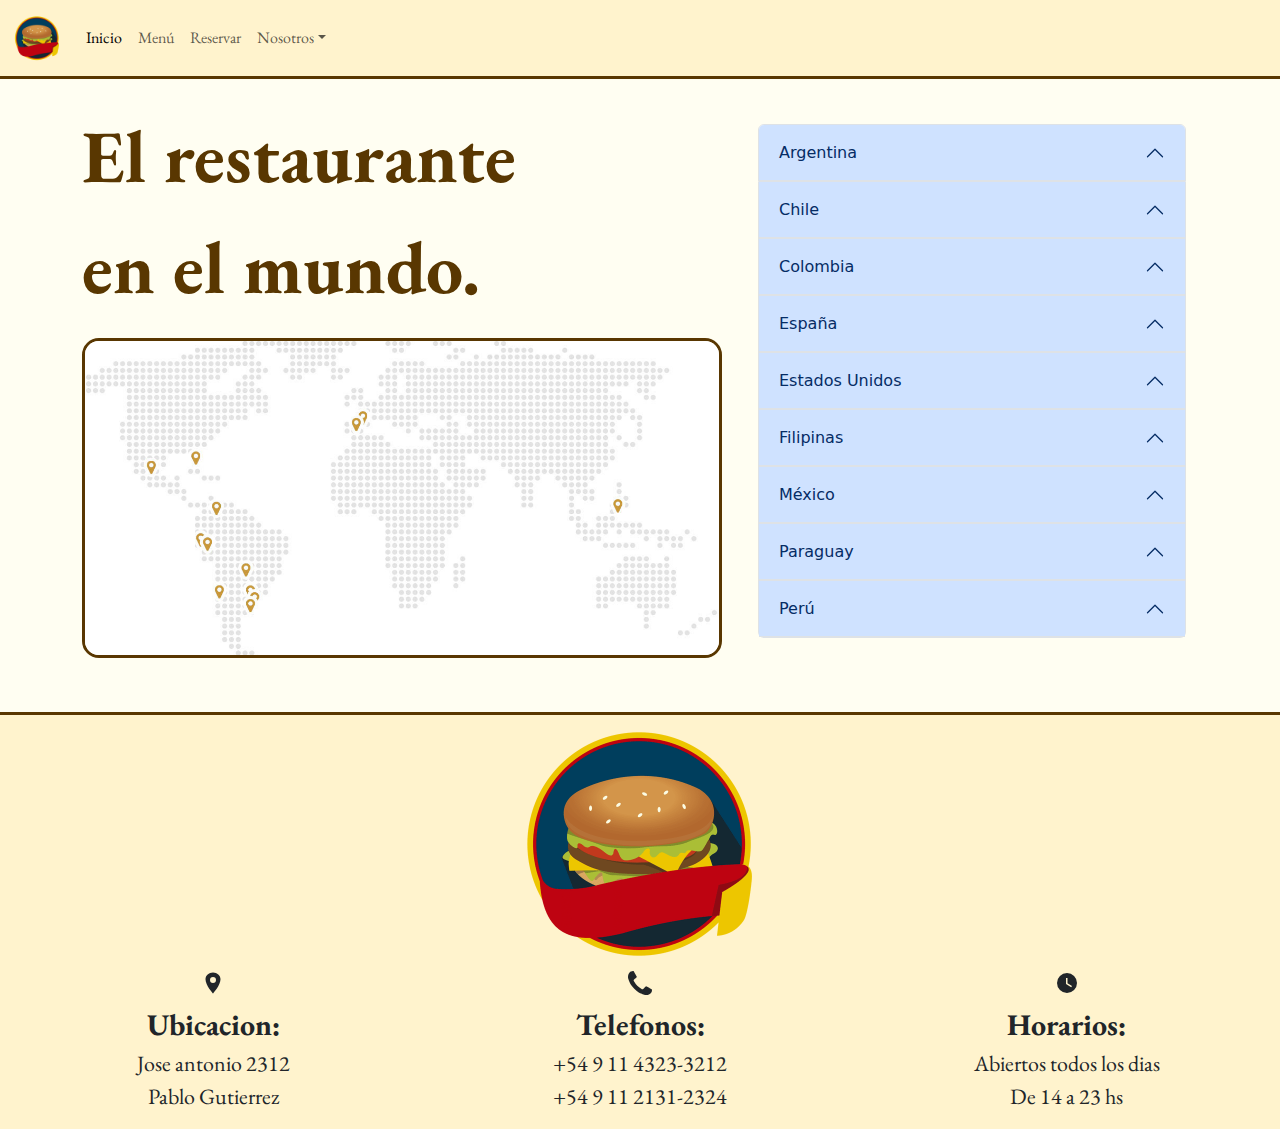
==== Final/Locales.html @ f5d12c1f "dwasdw" ====
<!DOCTYPE html>
<html lang="es">
<head>
    <meta charset="UTF-8">
    <meta name="viewport" content="width=device-width, initial-scale=1.0">
    <link rel="stylesheet" href="style/style.css">
    <link href="https://cdn.jsdelivr.net/npm/bootstrap@5.3.3/dist/css/bootstrap.min.css" rel="stylesheet" integrity="sha384-QWTKZyjpPEjISv5WaRU9OFeRpok6YctnYmDr5pNlyT2bRjXh0JMhjY6hW+ALEwIH" crossorigin="anonymous">
    <link rel="preconnect" href="https://fonts.googleapis.com">
    <link rel="preconnect" href="https://fonts.gstatic.com" crossorigin>
    <link href="https://fonts.googleapis.com/css2?family=EB+Garamond:ital,wght@0,400..800;1,400..800&display=swap" rel="stylesheet">
    <title>Restaurante</title>
</head>
<body class=" Locales">
  <div class="barra">
    <nav class="navbar navbar-expand-lg bg-body-tertiary bg-warning-subtle">
        <div class="container-fluid">
          <a class="navbar-brand" href="#"><img src="imagenes/logo.webp" alt="Logo del restaurante" width="50" height="50"></a>
          <button class="navbar-toggler" type="button" data-bs-toggle="collapse" data-bs-target="#navbarNavDropdown" aria-controls="navbarNavDropdown" aria-expanded="false" aria-label="Toggle navigation">
            <span class="navbar-toggler-icon"></span>
          </button>
          <div class="collapse navbar-collapse" id="navbarNavDropdown">
            <ul class="navbar-nav">
              <li class="nav-item"><a class="nav-link active texto" href="index.html">Inicio</a></li>
              <li class="nav-item"><a class="nav-link texto" href="Menu.html">Menú</a></li>
              <li class="nav-item"><a class="nav-link texto" href="Reservar.html">Reservar</a></li>
              <li class="nav-item dropdown">
                <a class="nav-link dropdown-toggle texto" href="#" role="button" data-bs-toggle="dropdown" aria-expanded="false">Nosotros</a>
                <ul class="dropdown-menu">
                  <li><a class="dropdown-item texto" href="Locales.html">Locales</a></li>
                  <li><a class="dropdown-item texto" href="Premios.html">Premios</a></li>
                </ul>
              </li>
            </ul>
          </div>
        </div>
      </nav>
  </div>

  <div class="container">
    <div class="row">
      <div class="col d-md-block d-none mapa_imagen">
        <p id = "titulo_locales"> El restaurante <br> en el mundo.</p>
        <img id = "imagen_mapa_locales" src="imagenes/mapa.jpg" width="640" height="320" alt="Mapa de locales disponibles">
      </div>
      <div class="col lista_locales">
        <div class="container my-4">
          <div class="accordion" id="accordionMenu">
            <!-- Argentina -->
            <div class="accordion-item">
              <div class="accordion-header" id="headingArgentina">
                <button class="accordion-button" type="button" data-bs-toggle="collapse" data-bs-target="#collapseArgentina" aria-expanded="false" aria-controls="collapseArgentina">
                  Argentina
                </button>
              </div>
              <div id="collapseArgentina" class="accordion-collapse collapse" aria-labelledby="headingArgentina" data-bs-parent="#accordionMenu">
                <div class="accordion-body d-flex">
                  <img src="imagenes/icono_restaurante.jpg" alt="Icono Chile" width="64" height="64" class="me-3">
                  <div>
                  <p><strong>Palermo, Buenos Aires</strong><br>José A. Cabrera 5099/5127<br>Email: <a href="mailto:info@lacabrera.com.ar">info@lacabrera.com.ar</a><br>Teléfono: <a href="tel:+5491168754000">+54 9 11 6875-4000</a></p> </div>
                </div>
              </div>
            </div>
            <!-- Chile -->
            <div class="accordion-item">
              <div class="accordion-header" id="headingChile">
                <button class="accordion-button" type="button" data-bs-toggle="collapse" data-bs-target="#collapseChile" aria-expanded="false" aria-controls="collapseChile">
                  Chile
                </button>
              </div>
              <div id="collapseChile" class="accordion-collapse collapse" aria-labelledby="headingChile" data-bs-parent="#accordionMenu">
                <div class="accordion-body d-flex">
                  <img src="imagenes/icono_restaurante.jpg" alt="Icono Chile" width="64" height="64" class="me-3">
                  <div>
                  <p><strong>Santiago, Chile</strong><br>Avenida Las Condes 12345<br>Email: <a href="mailto:info@restaurante.cl">info@restaurante.cl</a><br>Teléfono: <a href="tel:+56987654321">+56 9 8765-4321</a></p> </div>
                </div>
              </div>
            </div>
            <!-- Colombia -->
            <div class="accordion-item">
              <div class="accordion-header" id="headingColombia">
                <button class="accordion-button" type="button" data-bs-toggle="collapse" data-bs-target="#collapseColombia" aria-expanded="false" aria-controls="collapseColombia">
                  Colombia
                </button>
              </div>
              <div id="collapseColombia" class="accordion-collapse collapse" aria-labelledby="headingColombia" data-bs-parent="#accordionMenu">
                <div class="accordion-body d-flex">
                  <img src="imagenes/icono_restaurante.jpg" alt="Icono Chile" width="64" height="64" class="me-3">
                  <div>
                  <p><strong>Bogotá, Colombia</strong><br>Carrera 15 #85-50<br>Email: <a href="mailto:info@restaurante.co">info@restaurante.co</a><br>Teléfono: <a href="tel:+5712345678">+57 1 234 5678</a></p></div>
                </div>
              </div>
            </div>
            <!-- España -->
            <div class="accordion-item">
              <div class="accordion-header" id="headingEspaña">
                <button class="accordion-button" type="button" data-bs-toggle="collapse" data-bs-target="#collapseEspaña" aria-expanded="false" aria-controls="collapseEspaña">
                  España
                </button>
              </div>
              <div id="collapseEspaña" class="accordion-collapse collapse" aria-labelledby="headingEspaña" data-bs-parent="#accordionMenu">
                <div class="accordion-body d-flex">
                  <img src="imagenes/icono_restaurante.jpg" alt="Icono Chile" width="64" height="64" class="me-3">
                  <div>
                  <p><strong>Madrid, España</strong><br>Calle Gran Vía 123<br>Email: <a href="mailto:info@restaurante.es">info@restaurante.es</a><br>Teléfono: <a href="tel:+34912345678">+34 912 345 678</a></p> </div>
                </div>
              </div>
            </div>
            <!-- Estados Unidos -->
            <div class="accordion-item">
              <div class="accordion-header" id="headingUSA">
                <button class="accordion-button" type="button" data-bs-toggle="collapse" data-bs-target="#collapseUSA" aria-expanded="false" aria-controls="collapseUSA">
                  Estados Unidos
                </button>
              </div>
              <div id="collapseUSA" class="accordion-collapse collapse" aria-labelledby="headingUSA" data-bs-parent="#accordionMenu">
                <div class="accordion-body d-flex">
                  <img src="imagenes/icono_restaurante.jpg" alt="Icono Chile" width="64" height="64" class="me-3">
                  <div>
                  <p><strong>Miami, Florida</strong><br>123 Main Street<br>Email: <a href="mailto:info@restaurant.us">info@restaurant.us</a><br>Teléfono: <a href="tel:+13051234567">+1 305 123 4567</a></p></div>
                </div>
              </div>
            </div>
            <!-- Filipinas -->
            <div class="accordion-item">
              <div class="accordion-header" id="headingFilipinas">
                <button class="accordion-button" type="button" data-bs-toggle="collapse" data-bs-target="#collapseFilipinas" aria-expanded="false" aria-controls="collapseFilipinas">
                  Filipinas
                </button>
              </div>
              <div id="collapseFilipinas" class="accordion-collapse collapse" aria-labelledby="headingFilipinas" data-bs-parent="#accordionMenu">
                <div class="accordion-body d-flex">
                  <img src="imagenes/icono_restaurante.jpg" alt="Icono Chile" width="64" height="64" class="me-3">
                  <div>
                  <p><strong>Manila, Filipinas</strong><br>123 Makati Avenue<br>Email: <a href="mailto:info@restaurante.ph">info@restaurante.ph</a><br>Teléfono: <a href="tel:+6321234567">+63 2 123 4567</a></p></div>
                </div>
              </div>
            </div>
            <!-- México -->
            <div class="accordion-item">
              <div class="accordion-header" id="headingMexico">
                <button class="accordion-button" type="button" data-bs-toggle="collapse" data-bs-target="#collapseMexico" aria-expanded="false" aria-controls="collapseMexico">
                  México
                </button>
              </div>
              <div id="collapseMexico" class="accordion-collapse collapse" aria-labelledby="headingMexico" data-bs-parent="#accordionMenu">
                <div class="accordion-body d-flex">
                  <img src="imagenes/icono_restaurante.jpg" alt="Icono Chile" width="64" height="64" class="me-3">
                  <div>
                  <p><strong>Ciudad de México</strong><br>Avenida Reforma 123<br>Email: <a href="mailto:info@restaurante.mx">info@restaurante.mx</a><br>Teléfono: <a href="tel:+525512345678">+52 55 1234 5678</a></p></div>
                </div>
              </div>
            </div>
            <!-- Paraguay -->
            <div class="accordion-item">
              <div class="accordion-header" id="headingParaguay">
                <button class="accordion-button" type="button" data-bs-toggle="collapse" data-bs-target="#collapseParaguay" aria-expanded="false" aria-controls="collapseParaguay">
                  Paraguay
                </button>
              </div>
              <div id="collapseParaguay" class="accordion-collapse collapse" aria-labelledby="headingParaguay" data-bs-parent="#accordionMenu">
                <div class="accordion-body d-flex">
                  <img src="imagenes/icono_restaurante.jpg" alt="Icono Chile" width="64" height="64" class="me-3">
                  <div>
                  <p><strong>Asunción, Paraguay</strong><br>Avenida Central 456<br>Email: <a href="mailto:info@restaurante.py">info@restaurante.py</a><br>Teléfono: <a href="tel:+595212345678">+595 21 234 5678</a></p></div>
                </div>
              </div>
            </div>
            <!-- Perú -->
            <div class="accordion-item">
              <div class="accordion-header" id="headingPeru">
                <button class="accordion-button" type="button" data-bs-toggle="collapse" data-bs-target="#collapsePeru" aria-expanded="false" aria-controls="collapsePeru">
                  Perú
                </button>
              </div>
              <div id="collapsePeru" class="accordion-collapse collapse" aria-labelledby="headingPeru" data-bs-parent="#accordionMenu">
                <div class="accordion-body d-flex">
                  <img src="imagenes/icono_restaurante.jpg" alt="Icono Chile" width="64" height="64" class="me-3">
                  <div>
                  <p><strong>Lima, Perú</strong><br>Calle Principal 789<br>Email: <a href="mailto:info@restaurante.pe">info@restaurante.pe</a><br>Teléfono: <a href="tel:+51112345678">+51 1 123 4567</a></p></div>
                </div>
              </div>
            </div>
          </div>
        </div>
        
    </div>
  </div>
  </div>

  <div class="bg-warning-subtle cajainfo">

    <div class="text-center"> <img src="imagenes/logo.webp" alt="Logo de restaurante" width="256" height="256"></div>


    <div class="container-fluid"> 

        <div class = "row">
            
            <div class="col-12 contacto text-center col-md"> 
                <span class="ion--location-sharp"></span>
                <p class = "texto"><span class = "titulo">Ubicacion:</span> <br> Jose antonio 2312 <br> Pablo Gutierrez <br></p></div>

            <div class="col-12 contacto text-center col-md"> 
                <span class="fa--phone"></span>
                <p class = "texto"><span class="titulo">Telefonos: </span><br>  +54 9 11 4323-3212 <br> +54 9 11 2131-2324 <br></p></div>

            <div class="col-12 contacto text-center col-md">
                <span class="mdi--clock"></span>
                 <p class = "texto"><span class="titulo">Horarios:</span> <br> Abiertos todos los dias <br> De 14 a 23 hs <br></p>
                
                </div>

        </div>

    </div>

  </div>

  <script src="https://cdn.jsdelivr.net/npm/bootstrap@5.3.3/dist/js/bootstrap.bundle.min.js" integrity="sha384-YvpcrYf0tY3lHB60NNkmXc5s9fDVZLESaAA55NDzOxhy9GkcIdslK1eN7N6jIeHz" crossorigin="anonymous"></script>
</body>
</html>
---- Final/style/style.css ----
.imagen_fondo {
  padding-top: 90px;  
  background-image: url('../imagenes/restaurante.webp');
  background-size: cover;   
  background-position: center center;
  background-attachment: fixed; 
  background-repeat: no-repeat;  
}

.Locales{
  margin-top: 100px;
  background-color: rgb(255, 254, 242);
}


#imagen_mapa_locales{
  border: #593701 3px solid;
  padding: auto;
  border-radius: 17px;
}

#titulo_locales { 
  color: #593701;
  font-family: "EB Garamond", serif;
  font-optical-sizing: auto;
  font-size: 74px;
  font-weight: 700;
  font-style: normal;
}

.premios{
  padding-top: 70px;  
  
}

.barra {
  border-bottom: #593701 3px solid;
  position: fixed;
  top: 0;
  left: 0;
  width: 100%;
  z-index: 1000;
}

.cajainfo  {
  margin-top: 50px;
  border-top: #593701 3px solid;
}

#principal {
  height: 850px;
}

.linea_vacia {
  height: 200px;
}

.encabezado {
  text-align: center;
  font-family: "EB Garamond", serif;
  font-optical-sizing: auto;
  font-size: 45px;
  font-weight: 700;
  font-style: normal;
}

.recuadro {
  background-color: #b68e4d;
  border-radius: 17px;
}

.eliminar_link {
  color: black;
  text-decoration: none;
}

.foto_comida {
  border-radius: 17px;
}


.formulario-container {
  background-color: rgba(255, 255, 255, 0.8); 
  border-radius: 15px;
  padding: 30px;
}

.ion--location-sharp {
  display: inline-block;
  width: 1.5em;
  height: 1.5em;
  --svg: url("data:image/svg+xml,%3Csvg xmlns='http://www.w3.org/2000/svg' viewBox='0 0 512 512'%3E%3Cpath fill='%23000' d='M256 32C167.67 32 96 96.51 96 176c0 128 160 304 160 304s160-176 160-304c0-79.49-71.67-144-160-144m0 224a64 64 0 1 1 64-64a64.07 64.07 0 0 1-64 64'/%3E%3C/svg%3E");
  background-color: currentColor;
  -webkit-mask-image: var(--svg);
  mask-image: var(--svg);
  -webkit-mask-repeat: no-repeat;
  mask-repeat: no-repeat;
  -webkit-mask-size: 100% 100%;
  mask-size: 100% 100%;
}

.fa--phone {
  display: inline-block;
  width: 1.5em;
  height: 1.5em;
  --svg: url("data:image/svg+xml,%3Csvg xmlns='http://www.w3.org/2000/svg' viewBox='0 0 1408 1408'%3E%3Cpath fill='%23000' d='M1408 1112q0 27-10 70.5t-21 68.5q-21 50-122 106q-94 51-186 51q-27 0-53-3.5t-57.5-12.5t-47-14.5T856 1357t-49-18q-98-35-175-83q-127-79-264-216T152 776q-48-77-83-175q-3-9-18-49t-20.5-55.5t-14.5-47T3.5 392T0 339q0-92 51-186Q107 52 157 31q25-11 68.5-21T296 0q14 0 21 3q18 6 53 76q11 19 30 54t35 63.5t31 53.5q3 4 17.5 25t21.5 35.5t7 28.5q0 20-28.5 50t-62 55t-62 53t-28.5 46q0 9 5 22.5t8.5 20.5t14 24t11.5 19q76 137 174 235t235 174q2 1 19 11.5t24 14t20.5 8.5t22.5 5q18 0 46-28.5t53-62t55-62t50-28.5q14 0 28.5 7t35.5 21.5t25 17.5q25 15 53.5 31t63.5 35t54 30q70 35 76 53q3 7 3 21'/%3E%3C/svg%3E");
  background-color: currentColor;
  -webkit-mask-image: var(--svg);
  mask-image: var(--svg);
  -webkit-mask-repeat: no-repeat;
  mask-repeat: no-repeat;
  -webkit-mask-size: 100% 100%;
  mask-size: 100% 100%;
}

.mdi--clock {
  display: inline-block;
  width: 1.5em;
  height: 1.5em;
  --svg: url("data:image/svg+xml,%3Csvg xmlns='http://www.w3.org/2000/svg' viewBox='0 0 24 24'%3E%3Cpath fill='%23000' d='M12 2A10 10 0 0 0 2 12a10 10 0 0 0 10 10a10 10 0 0 0 10-10A10 10 0 0 0 12 2m4.2 14.2L11 13V7h1.5v5.2l4.5 2.7z'/%3E%3C/svg%3E");
  background-color: currentColor;
  -webkit-mask-image: var(--svg);
  mask-image: var(--svg);
  -webkit-mask-repeat: no-repeat;
  mask-repeat: no-repeat;
  -webkit-mask-size: 100% 100%;
  mask-size: 100% 100%;
}

.titulo {
  font-family: "EB Garamond", serif;
  font-optical-sizing: auto;
  font-size: 30px;
  font-weight: 700;
  font-style: normal;
}

.texto {
  font-family: "EB Garamond", serif;
  font-optical-sizing: auto;
  font-size: 22px;
  font-weight: 300;
  font-style: normal;
}

#premiosCarrusel{

  padding-bottom: 50px;

}
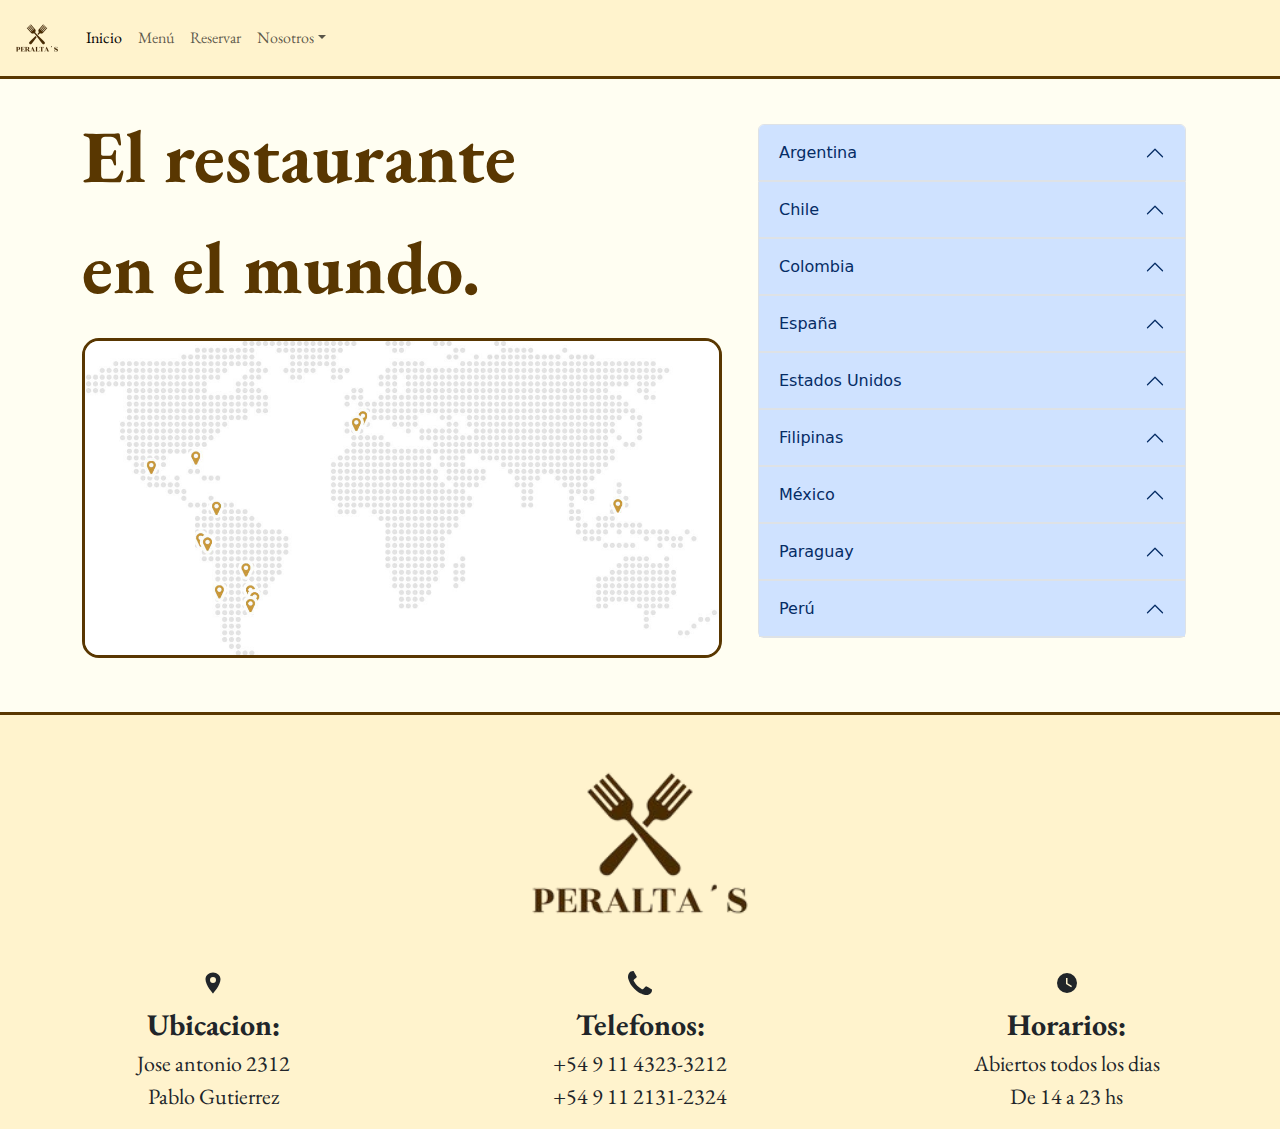
==== commit 4b905cc1: "a" ====
--- a/Final/Locales.html
+++ b/Final/Locales.html
@@ -14,7 +14,7 @@
   <div class="barra">
     <nav class="navbar navbar-expand-lg bg-body-tertiary bg-warning-subtle">
         <div class="container-fluid">
-          <a class="navbar-brand" href="#"><img src="imagenes/logo.webp" alt="Logo del restaurante" width="50" height="50"></a>
+          <a class="navbar-brand" href="#"><img src="imagenes/logo.png" alt="Logo del restaurante" width="50" height="50"></a>
           <button class="navbar-toggler" type="button" data-bs-toggle="collapse" data-bs-target="#navbarNavDropdown" aria-controls="navbarNavDropdown" aria-expanded="false" aria-label="Toggle navigation">
             <span class="navbar-toggler-icon"></span>
           </button>
@@ -189,7 +189,7 @@
 
   <div class="bg-warning-subtle cajainfo">
 
-    <div class="text-center"> <img src="imagenes/logo.webp" alt="Logo de restaurante" width="256" height="256"></div>
+    <div class="text-center"> <img src="imagenes/logo.png" alt="Logo de restaurante" width="256" height="256"></div>
 
 
     <div class="container-fluid"> 
--- a/Final/style/style.css
+++ b/Final/style/style.css
@@ -65,8 +65,9 @@
 }
 
 .recuadro {
-  background-color: #b68e4d;
+  background-color: #ffebcc;
   border-radius: 17px;
+  border: #593701 3px solid;
 }
 
 .eliminar_link {
@@ -76,6 +77,7 @@
 
 .foto_comida {
   border-radius: 17px;
+  border: #593701 3px solid;
 }
 
 
@@ -149,3 +151,12 @@
 
 }
 
+.logito{
+  color: black;
+}
+
+.carousel {
+  width: 60%; 
+  max-width: 800px; 
+  margin: 0 auto; 
+}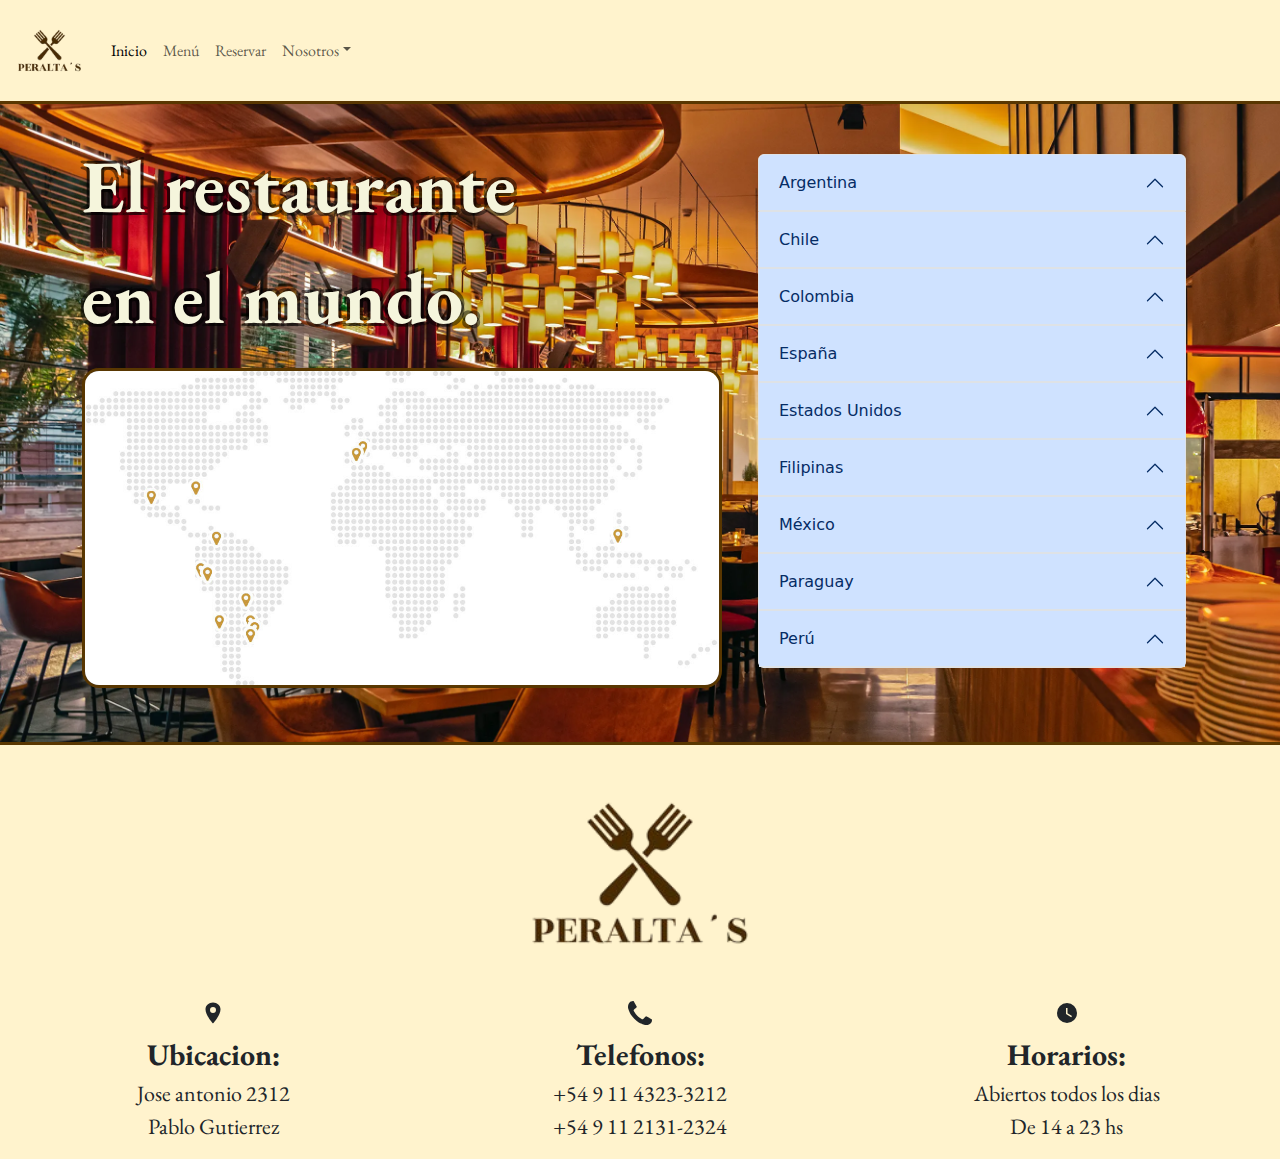
==== commit 55f2f49c: "dd" ====
--- a/Final/Locales.html
+++ b/Final/Locales.html
@@ -10,11 +10,11 @@
     <link href="https://fonts.googleapis.com/css2?family=EB+Garamond:ital,wght@0,400..800;1,400..800&display=swap" rel="stylesheet">
     <title>Restaurante</title>
 </head>
-<body class=" Locales">
+<body class=" Locales imagen_fondo">
   <div class="barra">
     <nav class="navbar navbar-expand-lg bg-body-tertiary bg-warning-subtle">
         <div class="container-fluid">
-          <a class="navbar-brand" href="#"><img src="imagenes/logo.png" alt="Logo del restaurante" width="50" height="50"></a>
+          <a class="navbar-brand" href="#"><img src="imagenes/logo.png" alt="Logo del restaurante" width="75" height="75"></a>
           <button class="navbar-toggler" type="button" data-bs-toggle="collapse" data-bs-target="#navbarNavDropdown" aria-controls="navbarNavDropdown" aria-expanded="false" aria-label="Toggle navigation">
             <span class="navbar-toggler-icon"></span>
           </button>
@@ -45,7 +45,6 @@
       <div class="col lista_locales">
         <div class="container my-4">
           <div class="accordion" id="accordionMenu">
-            <!-- Argentina -->
             <div class="accordion-item">
               <div class="accordion-header" id="headingArgentina">
                 <button class="accordion-button" type="button" data-bs-toggle="collapse" data-bs-target="#collapseArgentina" aria-expanded="false" aria-controls="collapseArgentina">
@@ -60,7 +59,7 @@
                 </div>
               </div>
             </div>
-            <!-- Chile -->
+
             <div class="accordion-item">
               <div class="accordion-header" id="headingChile">
                 <button class="accordion-button" type="button" data-bs-toggle="collapse" data-bs-target="#collapseChile" aria-expanded="false" aria-controls="collapseChile">
@@ -75,7 +74,7 @@
                 </div>
               </div>
             </div>
-            <!-- Colombia -->
+ 
             <div class="accordion-item">
               <div class="accordion-header" id="headingColombia">
                 <button class="accordion-button" type="button" data-bs-toggle="collapse" data-bs-target="#collapseColombia" aria-expanded="false" aria-controls="collapseColombia">
@@ -90,7 +89,7 @@
                 </div>
               </div>
             </div>
-            <!-- España -->
+
             <div class="accordion-item">
               <div class="accordion-header" id="headingEspaña">
                 <button class="accordion-button" type="button" data-bs-toggle="collapse" data-bs-target="#collapseEspaña" aria-expanded="false" aria-controls="collapseEspaña">
@@ -105,7 +104,7 @@
                 </div>
               </div>
             </div>
-            <!-- Estados Unidos -->
+    
             <div class="accordion-item">
               <div class="accordion-header" id="headingUSA">
                 <button class="accordion-button" type="button" data-bs-toggle="collapse" data-bs-target="#collapseUSA" aria-expanded="false" aria-controls="collapseUSA">
@@ -120,7 +119,7 @@
                 </div>
               </div>
             </div>
-            <!-- Filipinas -->
+   
             <div class="accordion-item">
               <div class="accordion-header" id="headingFilipinas">
                 <button class="accordion-button" type="button" data-bs-toggle="collapse" data-bs-target="#collapseFilipinas" aria-expanded="false" aria-controls="collapseFilipinas">
@@ -135,7 +134,7 @@
                 </div>
               </div>
             </div>
-            <!-- México -->
+     
             <div class="accordion-item">
               <div class="accordion-header" id="headingMexico">
                 <button class="accordion-button" type="button" data-bs-toggle="collapse" data-bs-target="#collapseMexico" aria-expanded="false" aria-controls="collapseMexico">
@@ -150,7 +149,7 @@
                 </div>
               </div>
             </div>
-            <!-- Paraguay -->
+     
             <div class="accordion-item">
               <div class="accordion-header" id="headingParaguay">
                 <button class="accordion-button" type="button" data-bs-toggle="collapse" data-bs-target="#collapseParaguay" aria-expanded="false" aria-controls="collapseParaguay">
@@ -165,7 +164,7 @@
                 </div>
               </div>
             </div>
-            <!-- Perú -->
+      
             <div class="accordion-item">
               <div class="accordion-header" id="headingPeru">
                 <button class="accordion-button" type="button" data-bs-toggle="collapse" data-bs-target="#collapsePeru" aria-expanded="false" aria-controls="collapsePeru">
--- a/Final/style/style.css
+++ b/Final/style/style.css
@@ -1,5 +1,19 @@
 .imagen_fondo {
-  padding-top: 90px;  
+  padding-top: 130px;  
+  background-image: url('../imagenes/restaurante.webp');
+  background-size: cover;   
+  background-position: center center;
+  background-attachment: fixed; 
+  background-repeat: no-repeat;  
+}
+
+.imagen_fondo2 {
+  padding-top: 130px;   
+  background-color: gray;
+}
+
+.imagen_fondo_menu {
+  padding-top: 130px;  
   background-image: url('../imagenes/restaurante.webp');
   background-size: cover;   
   background-position: center center;
@@ -8,7 +22,6 @@
 }
 
 .Locales{
-  margin-top: 100px;
   background-color: rgb(255, 254, 242);
 }
 
@@ -20,7 +33,13 @@
 }
 
 #titulo_locales { 
-  color: #593701;
+  color: beige;
+  border-radius: 17px;  
+  text-shadow: 
+        -3px -3px 0 rgba(0, 0, 0, 0.473),
+        3px -3px 0 rgba(0, 0, 0, 0.473), 
+        -3px 3px 0 rgba(0, 0, 0, 0.473),  
+        3px 3px 0 rgba(0, 0, 0, 0.473); 
   font-family: "EB Garamond", serif;
   font-optical-sizing: auto;
   font-size: 74px;
@@ -52,7 +71,7 @@
 }
 
 .linea_vacia {
-  height: 200px;
+  height: 50px;
 }
 
 .encabezado {
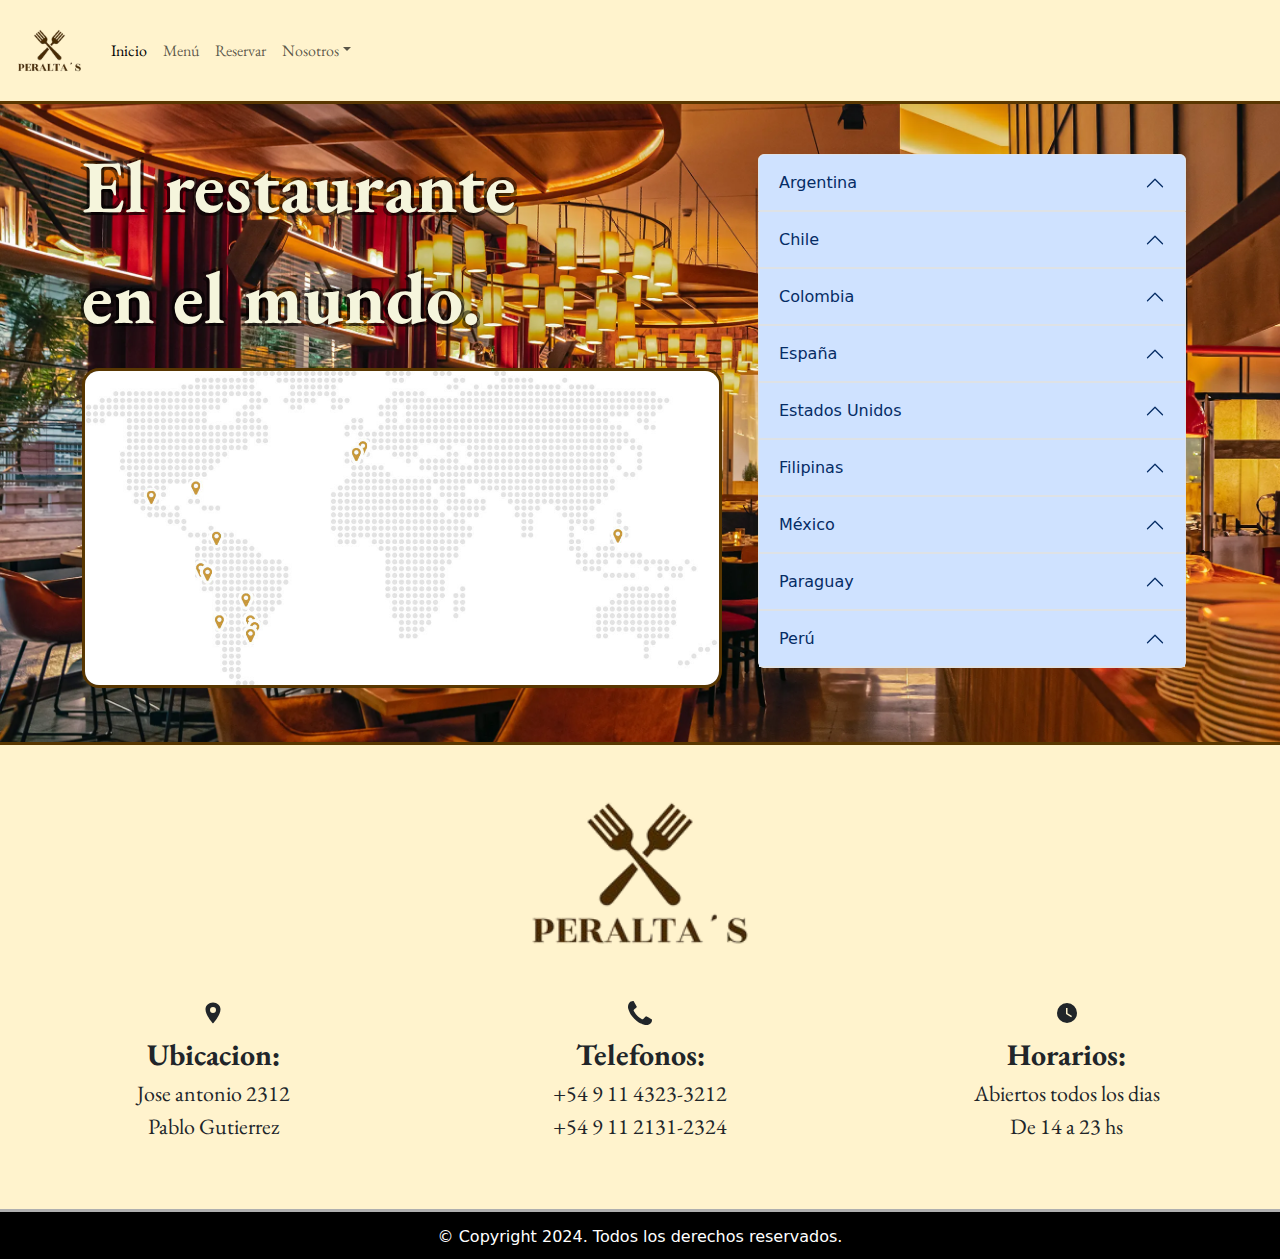
==== commit 9b801714: "d" ====
--- a/Final/Locales.html
+++ b/Final/Locales.html
@@ -215,6 +215,10 @@
 
   </div>
 
+  <footer>
+    © Copyright 2024. Todos los derechos reservados.
+  </footer>
+
   <script src="https://cdn.jsdelivr.net/npm/bootstrap@5.3.3/dist/js/bootstrap.bundle.min.js" integrity="sha384-YvpcrYf0tY3lHB60NNkmXc5s9fDVZLESaAA55NDzOxhy9GkcIdslK1eN7N6jIeHz" crossorigin="anonymous"></script>
 </body>
 </html>
--- a/Final/style/style.css
+++ b/Final/style/style.css
@@ -64,6 +64,7 @@
 .cajainfo  {
   margin-top: 50px;
   border-top: #593701 3px solid;
+  padding-bottom: 50px;
 }
 
 #principal {
@@ -178,4 +179,13 @@
   width: 60%; 
   max-width: 800px; 
   margin: 0 auto; 
-}+}
+
+footer{
+  border-top: rgb(175, 175, 175) 3px solid;
+  padding: 13px;
+  background-color: black;
+  color: white;
+  text-align: center;
+  height: 50px;
+}
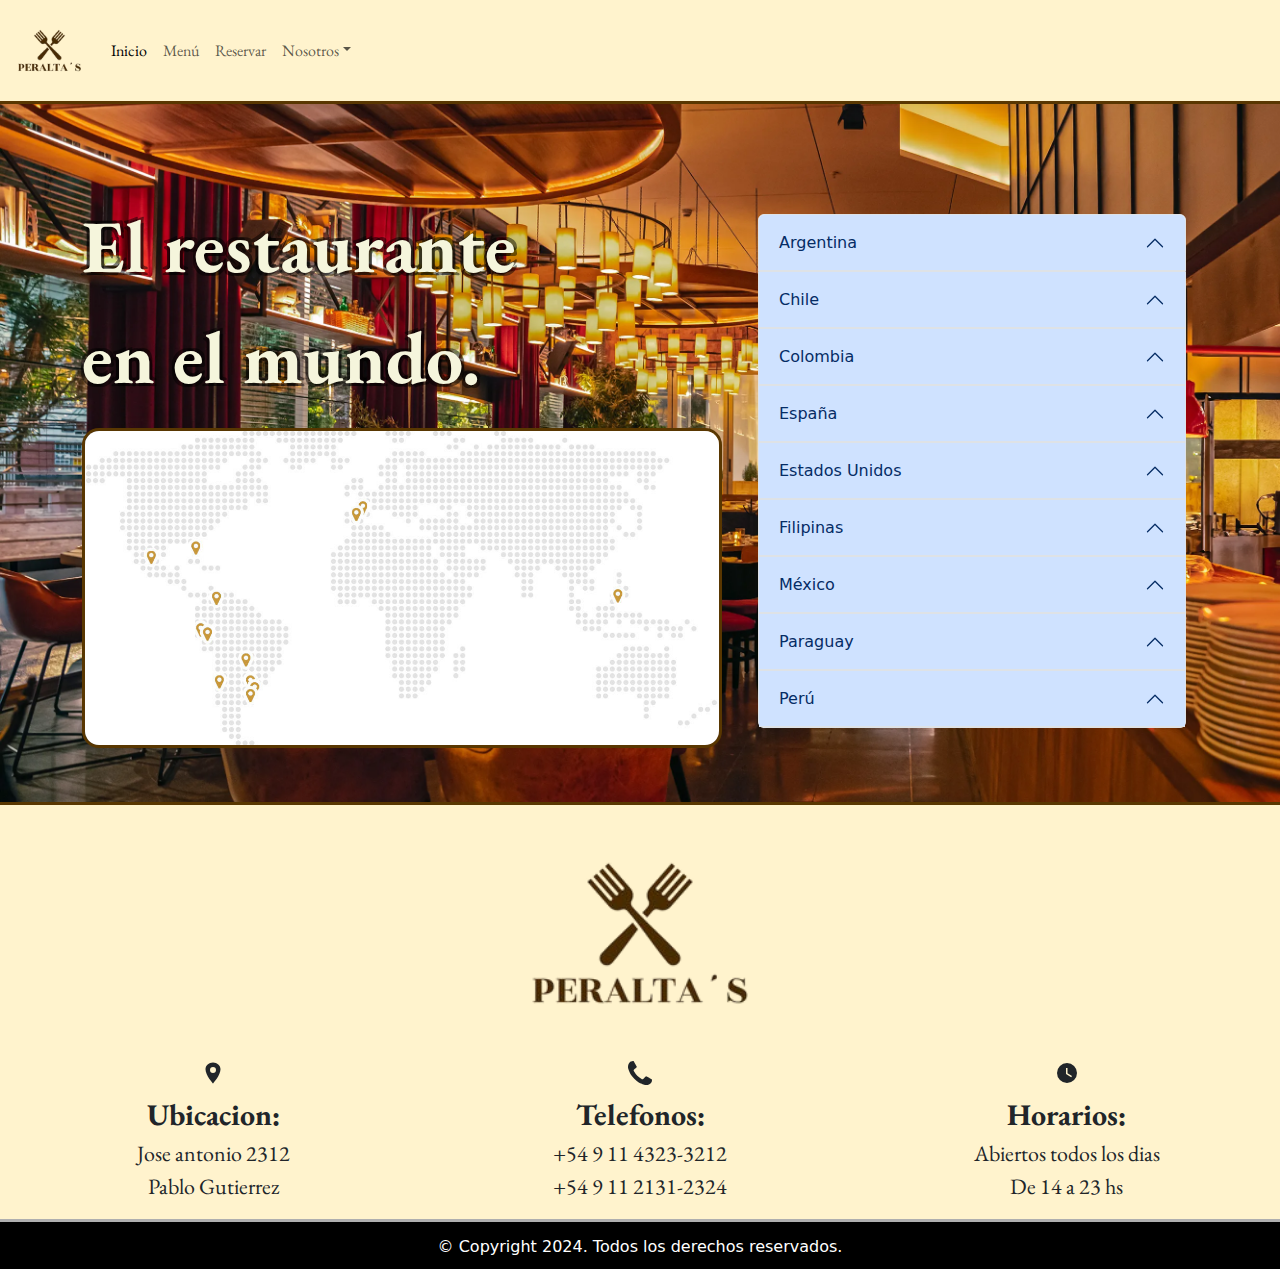
==== commit 28fb014c: "Update Locales.html" ====
--- a/Final/Locales.html
+++ b/Final/Locales.html
@@ -14,7 +14,7 @@
   <div class="barra">
     <nav class="navbar navbar-expand-lg bg-body-tertiary bg-warning-subtle">
         <div class="container-fluid">
-          <a class="navbar-brand" href="#"><img src="imagenes/logo.png" alt="Logo del restaurante" width="75" height="75"></a>
+          <a class="navbar-brand" href="index.html"><img src="imagenes/logo.png" alt="Logo del restaurante" width="75" height="75"></a>
           <button class="navbar-toggler" type="button" data-bs-toggle="collapse" data-bs-target="#navbarNavDropdown" aria-controls="navbarNavDropdown" aria-expanded="false" aria-label="Toggle navigation">
             <span class="navbar-toggler-icon"></span>
           </button>
@@ -55,7 +55,7 @@
                 <div class="accordion-body d-flex">
                   <img src="imagenes/icono_restaurante.jpg" alt="Icono Chile" width="64" height="64" class="me-3">
                   <div>
-                  <p><strong>Palermo, Buenos Aires</strong><br>José A. Cabrera 5099/5127<br>Email: <a href="mailto:info@lacabrera.com.ar">info@lacabrera.com.ar</a><br>Teléfono: <a href="tel:+5491168754000">+54 9 11 6875-4000</a></p> </div>
+                  <p><strong>Palermo, Buenos Aires</strong><br>Mario Cabrera 5099/5127<br>Email: <a href="mailto:info@lacabrera.com.ar">info@lacabrera.com.ar</a><br>Teléfono: <a href="tel:+5491168754000">+54 9 11 6875-4000</a></p> </div>
                 </div>
               </div>
             </div>
@@ -70,7 +70,7 @@
                 <div class="accordion-body d-flex">
                   <img src="imagenes/icono_restaurante.jpg" alt="Icono Chile" width="64" height="64" class="me-3">
                   <div>
-                  <p><strong>Santiago, Chile</strong><br>Avenida Las Condes 12345<br>Email: <a href="mailto:info@restaurante.cl">info@restaurante.cl</a><br>Teléfono: <a href="tel:+56987654321">+56 9 8765-4321</a></p> </div>
+                  <p><strong>Santiago, Chile</strong><br>Rotonda Buenas Plazas 12345<br>Email: <a href="mailto:info@restaurante.cl">info@restaurante.cl</a><br>Teléfono: <a href="tel:+56987654321">+56 9 8765-4321</a></p> </div>
                 </div>
               </div>
             </div>
@@ -100,7 +100,7 @@
                 <div class="accordion-body d-flex">
                   <img src="imagenes/icono_restaurante.jpg" alt="Icono Chile" width="64" height="64" class="me-3">
                   <div>
-                  <p><strong>Madrid, España</strong><br>Calle Gran Vía 123<br>Email: <a href="mailto:info@restaurante.es">info@restaurante.es</a><br>Teléfono: <a href="tel:+34912345678">+34 912 345 678</a></p> </div>
+                  <p><strong>Madrid, España</strong><br>Calle Lucio Aranjo 123<br>Email: <a href="mailto:info@restaurante.es">info@restaurante.es</a><br>Teléfono: <a href="tel:+34912345678">+34 912 345 678</a></p> </div>
                 </div>
               </div>
             </div>
@@ -130,7 +130,7 @@
                 <div class="accordion-body d-flex">
                   <img src="imagenes/icono_restaurante.jpg" alt="Icono Chile" width="64" height="64" class="me-3">
                   <div>
-                  <p><strong>Manila, Filipinas</strong><br>123 Makati Avenue<br>Email: <a href="mailto:info@restaurante.ph">info@restaurante.ph</a><br>Teléfono: <a href="tel:+6321234567">+63 2 123 4567</a></p></div>
+                  <p><strong>Manila, Filipinas</strong><br>123 Makati C. Avenue<br>Email: <a href="mailto:info@restaurante.ph">info@restaurante.ph</a><br>Teléfono: <a href="tel:+6321234567">+63 2 123 4567</a></p></div>
                 </div>
               </div>
             </div>
@@ -145,7 +145,7 @@
                 <div class="accordion-body d-flex">
                   <img src="imagenes/icono_restaurante.jpg" alt="Icono Chile" width="64" height="64" class="me-3">
                   <div>
-                  <p><strong>Ciudad de México</strong><br>Avenida Reforma 123<br>Email: <a href="mailto:info@restaurante.mx">info@restaurante.mx</a><br>Teléfono: <a href="tel:+525512345678">+52 55 1234 5678</a></p></div>
+                  <p><strong>Ciudad de México</strong><br>Recoleta Pizatec 123<br>Email: <a href="mailto:info@restaurante.mx">info@restaurante.mx</a><br>Teléfono: <a href="tel:+525512345678">+52 55 1234 5678</a></p></div>
                 </div>
               </div>
             </div>
--- a/Final/style/style.css
+++ b/Final/style/style.css
@@ -1,5 +1,5 @@
 .imagen_fondo {
-  padding-top: 130px;  
+  padding-top: 90px;  
   background-image: url('../imagenes/restaurante.webp');
   background-size: cover;   
   background-position: center center;
@@ -9,7 +9,7 @@
 
 .imagen_fondo2 {
   padding-top: 130px;   
-  background-color: gray;
+  background-color: gray; 
 }
 
 .imagen_fondo_menu {
@@ -22,9 +22,9 @@
 }
 
 .Locales{
+  margin-top: 100px;
   background-color: rgb(255, 254, 242);
 }
-
 
 #imagen_mapa_locales{
   border: #593701 3px solid;
@@ -49,7 +49,6 @@
 
 .premios{
   padding-top: 70px;  
-  
 }
 
 .barra {
@@ -64,15 +63,16 @@
 .cajainfo  {
   margin-top: 50px;
   border-top: #593701 3px solid;
-  padding-bottom: 50px;
 }
 
 #principal {
   height: 850px;
+  padding-top: 200px;
+  padding-bottom: 200px;
 }
 
 .linea_vacia {
-  height: 50px;
+  height: 200px;
 }
 
 .encabezado {
@@ -98,6 +98,37 @@
 .foto_comida {
   border-radius: 17px;
   border: #593701 3px solid;
+}
+
+#titulo_principal { 
+  text-align: center;
+  color: beige;
+  border-radius: 17px;  
+  text-shadow: 
+        -3px -3px 0 rgba(0, 0, 0, 0.473),
+        3px -3px 0 rgba(0, 0, 0, 0.473), 
+        -3px 3px 0 rgba(0, 0, 0, 0.473),  
+        3px 3px 0 rgba(0, 0, 0, 0.473); 
+  font-family: "EB Garamond", serif;
+  font-optical-sizing: auto;
+  font-size: 150px;
+  font-weight: 700;
+  font-style: normal;
+}
+#titulo_principal2 { 
+  text-align: center;
+  color: beige;
+  border-radius: 17px;  
+  text-shadow: 
+        -3px -3px 0 rgba(0, 0, 0, 0.473),
+        3px -3px 0 rgba(0, 0, 0, 0.473), 
+        -3px 3px 0 rgba(0, 0, 0, 0.473),  
+        3px 3px 0 rgba(0, 0, 0, 0.473); 
+  font-family: "EB Garamond", serif;
+  font-optical-sizing: auto;
+  font-size: 75px;
+  font-weight: 700;
+  font-style: normal;
 }
 
 
@@ -166,9 +197,7 @@
 }
 
 #premiosCarrusel{
-
   padding-bottom: 50px;
-
 }
 
 .logito{
@@ -179,6 +208,12 @@
   width: 60%; 
   max-width: 800px; 
   margin: 0 auto; 
+}
+
+.fondo-translucido {
+  background-color: rgba(255, 255, 255, 0.8);
+  padding: 20px;
+  border-radius: 10px;
 }
 
 footer{
@@ -188,4 +223,4 @@
   color: white;
   text-align: center;
   height: 50px;
-}
+}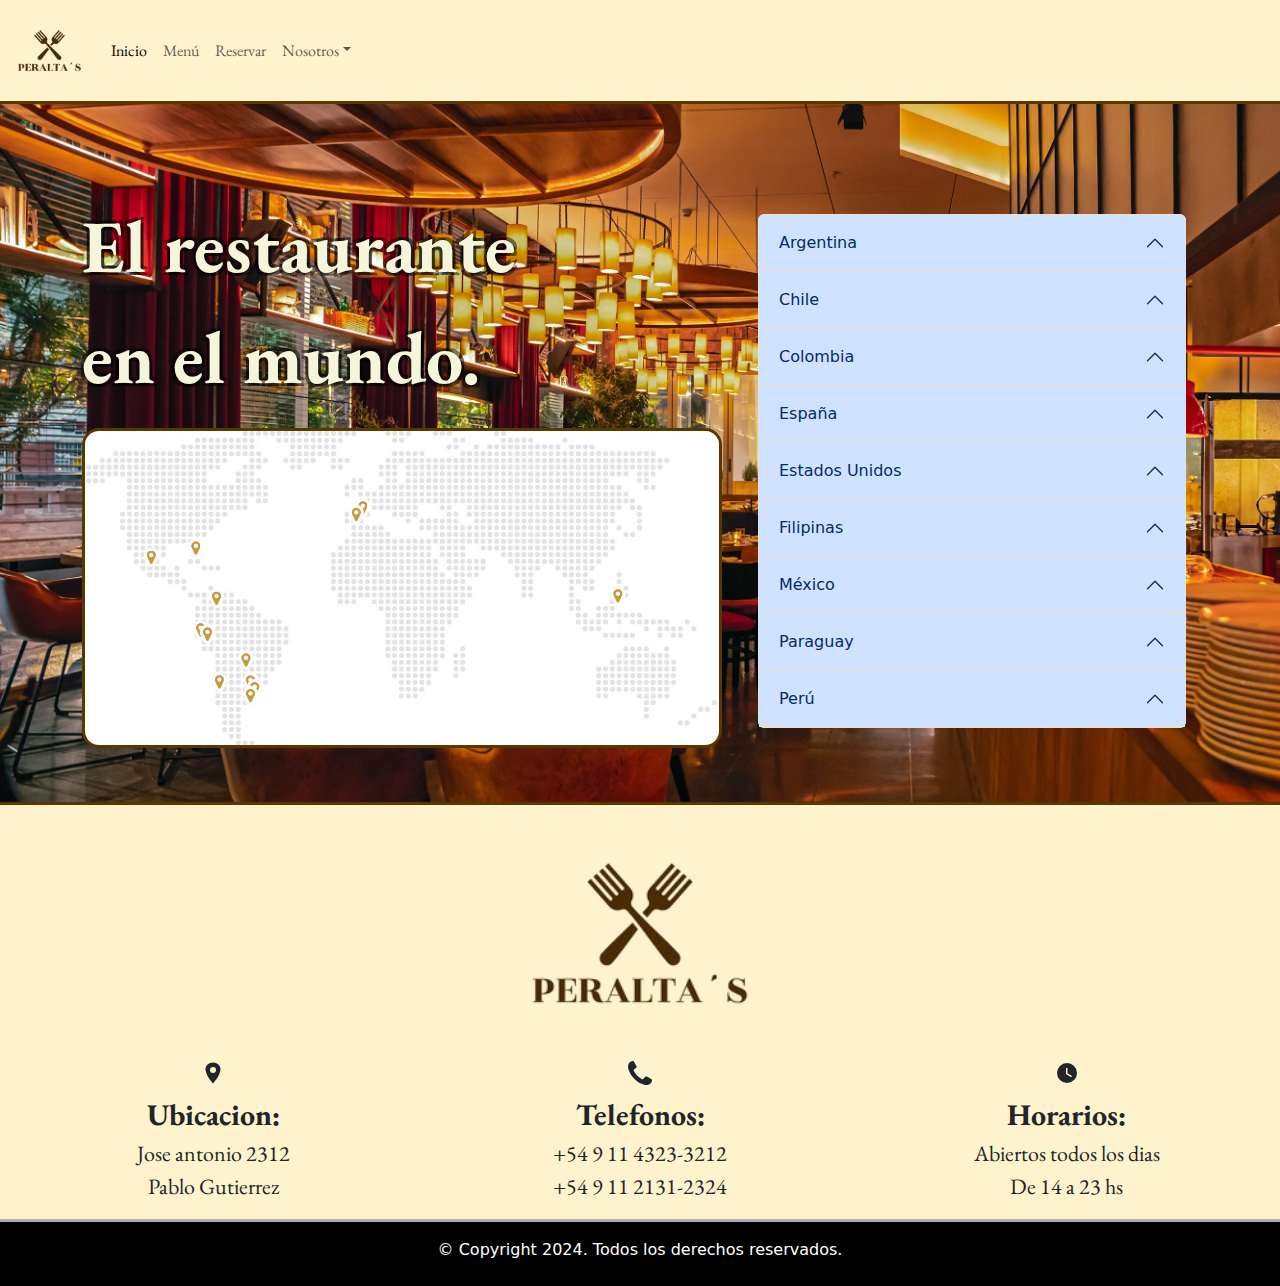
==== commit 41e04e07: "dawds" ====
--- a/Final/Locales.html
+++ b/Final/Locales.html
@@ -42,7 +42,7 @@
         <p id = "titulo_locales"> El restaurante <br> en el mundo.</p>
         <img id = "imagen_mapa_locales" src="imagenes/mapa.jpg" width="640" height="320" alt="Mapa de locales disponibles">
       </div>
-      <div class="col lista_locales">
+      <div class="col-12 col-xl lista_locales">
         <div class="container my-4">
           <div class="accordion" id="accordionMenu">
             <div class="accordion-item">
@@ -185,6 +185,8 @@
     </div>
   </div>
   </div>
+
+  <div class="linea_vacia d-none d-md-block d-xl-none"></div>
 
   <div class="bg-warning-subtle cajainfo">
 
@@ -215,6 +217,7 @@
 
   </div>
 
+
   <footer>
     © Copyright 2024. Todos los derechos reservados.
   </footer>
--- a/Final/style/style.css
+++ b/Final/style/style.css
@@ -72,7 +72,7 @@
 }
 
 .linea_vacia {
-  height: 200px;
+  height: 100px;
 }
 
 .encabezado {
@@ -98,6 +98,13 @@
 .foto_comida {
   border-radius: 17px;
   border: #593701 3px solid;
+}
+
+.foto_comida2 {
+  border-radius: 17px;
+  border: #593701 3px solid;
+  width: 100%;
+  height: 100%;
 }
 
 #titulo_principal { 
@@ -218,9 +225,20 @@
 
 footer{
   border-top: rgb(175, 175, 175) 3px solid;
-  padding: 13px;
+  padding: 16px;
   background-color: black;
   color: white;
   text-align: center;
-  height: 50px;
-}+  height: 67px;
+  bottom: 0;
+  width: 100%;
+}
+
+h2{
+  font-size: 24px;
+}
+
+.t_premio{
+  background-color: rgba(0, 0, 0, 0.39);
+  border-radius: 17px;
+}
